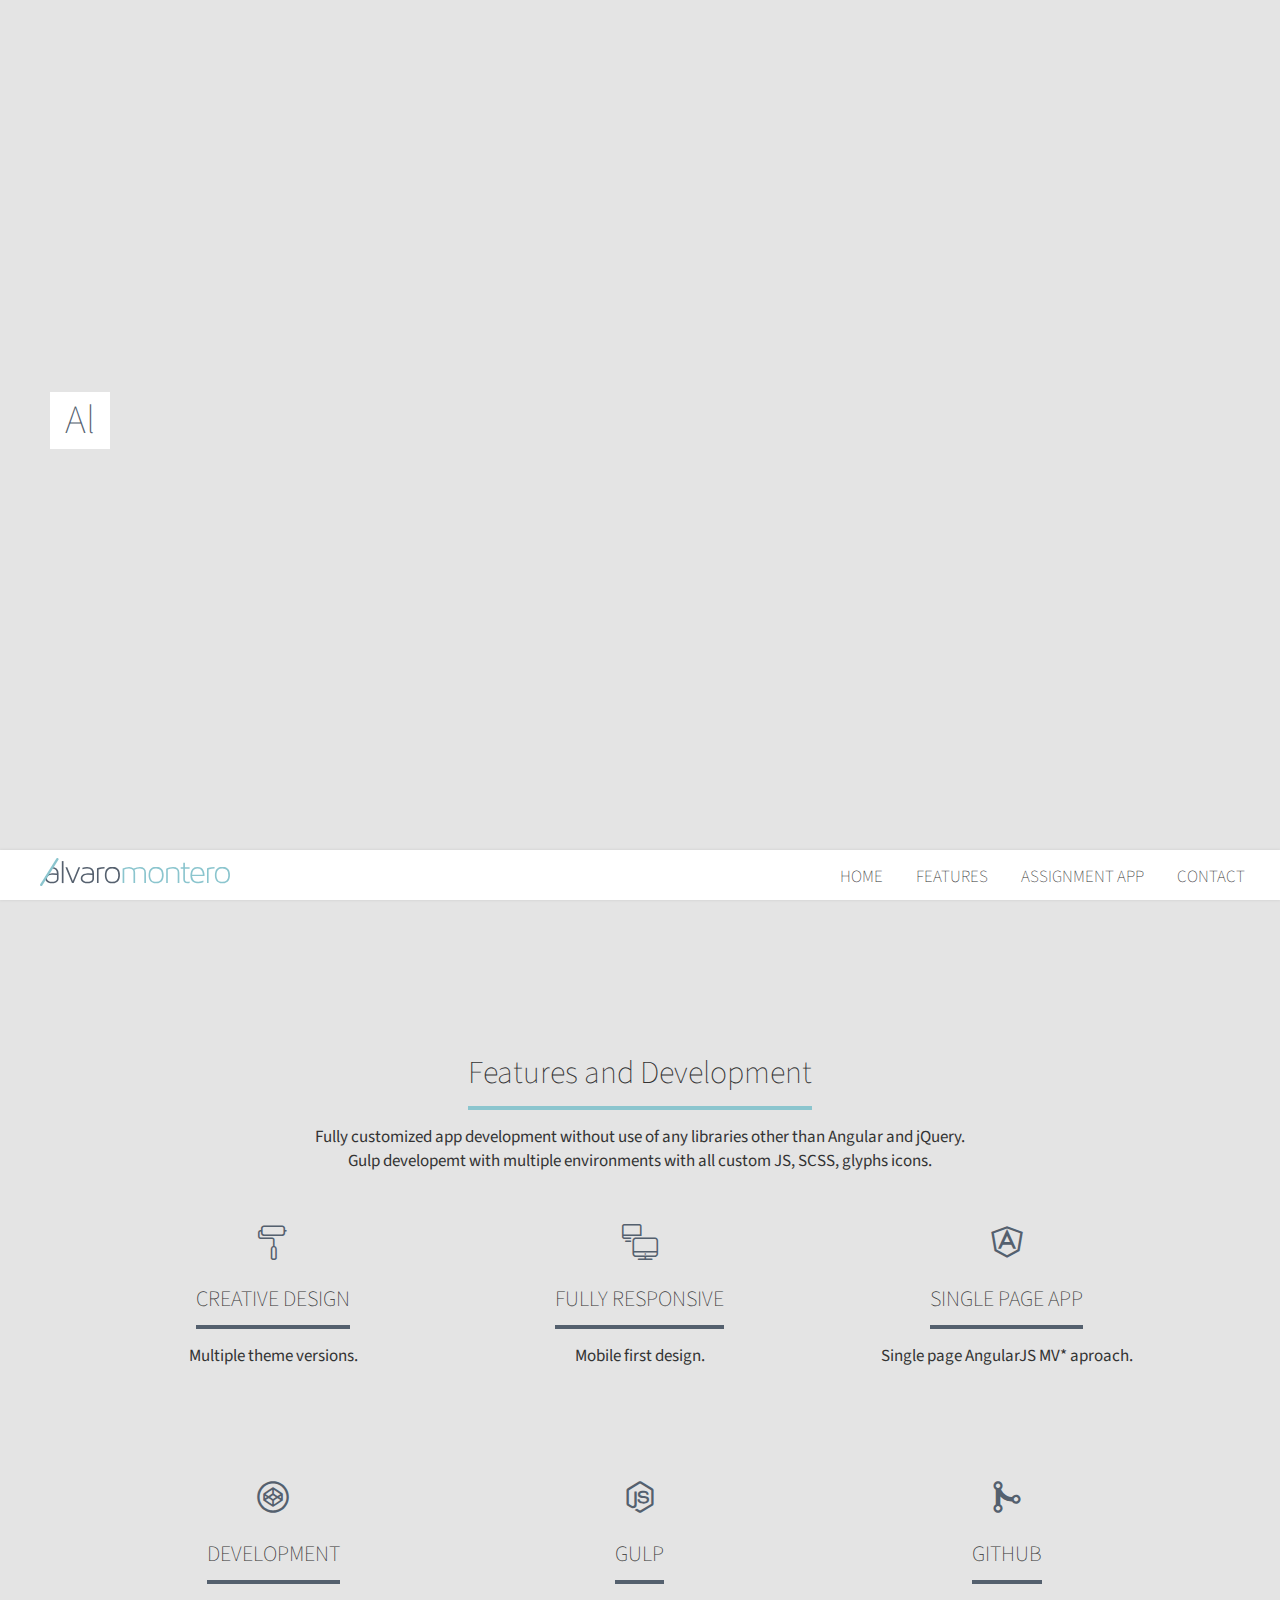
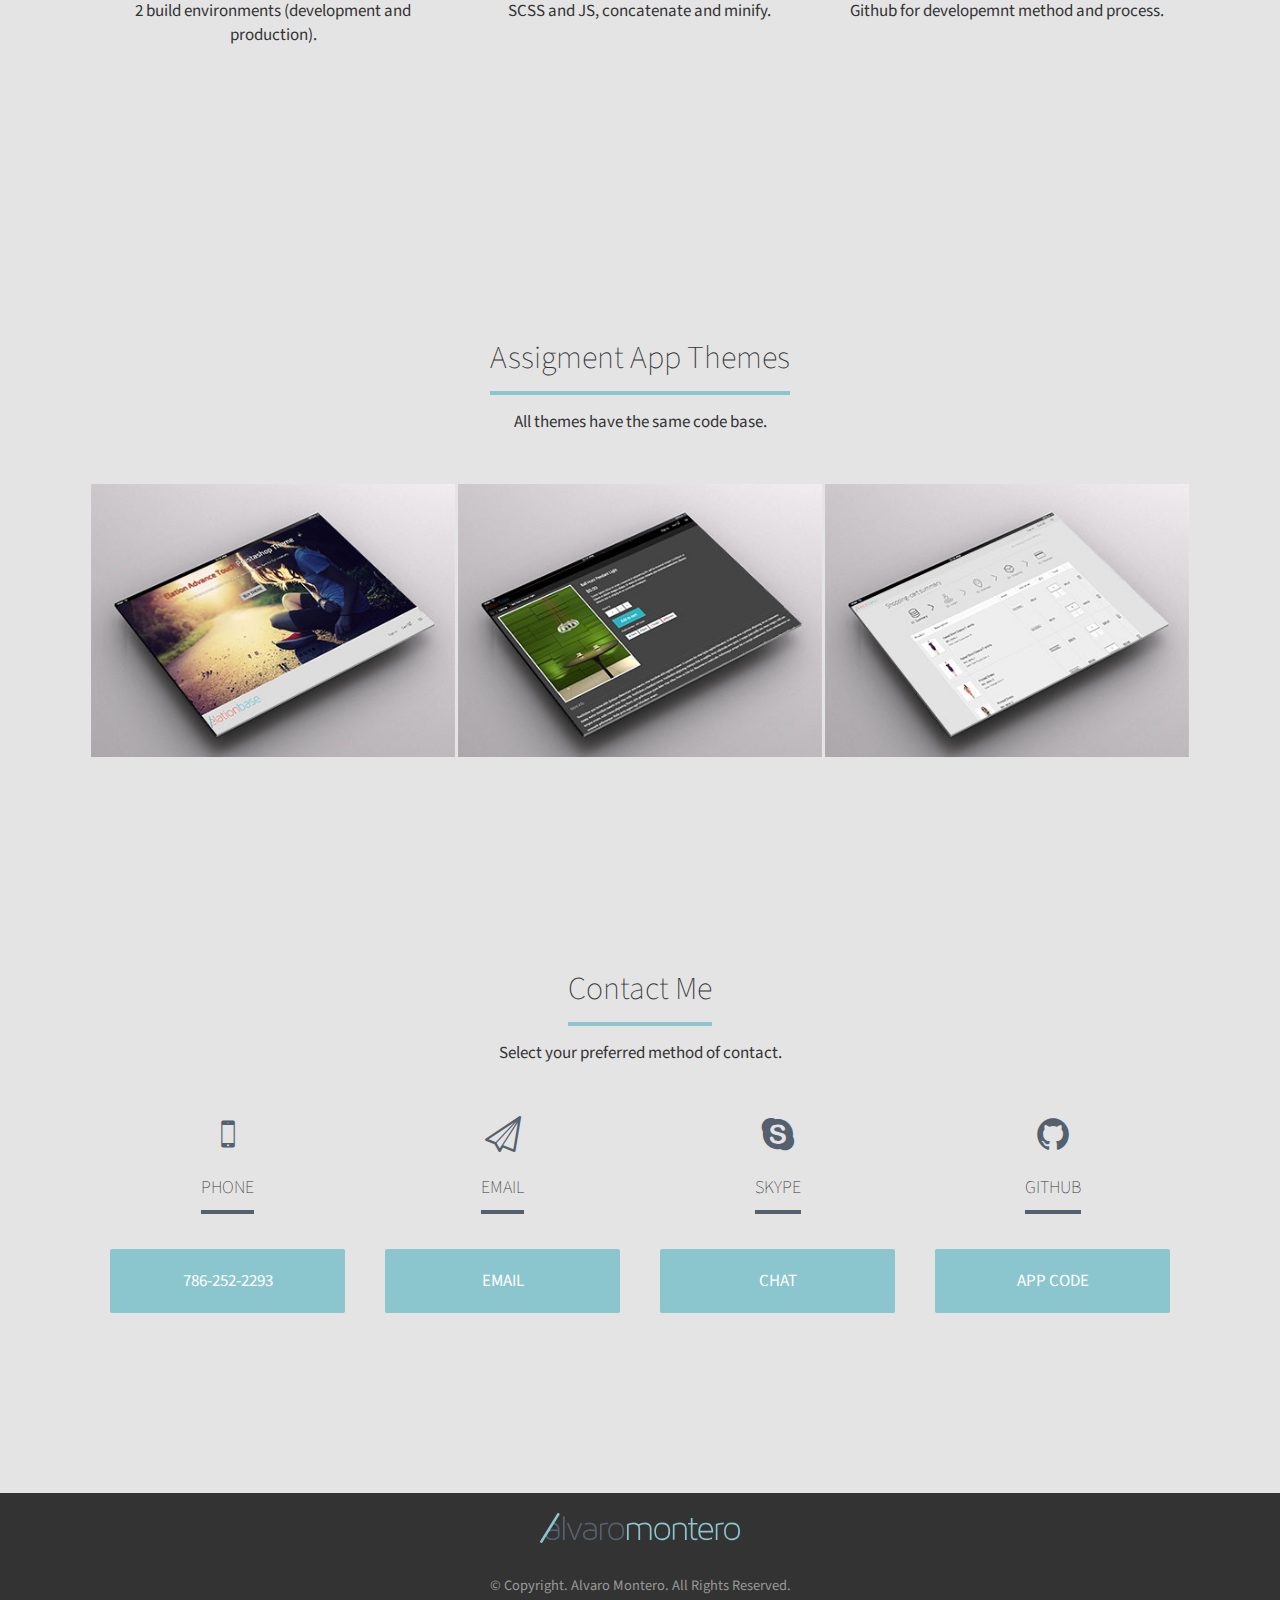
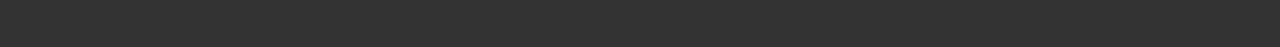
==== ultimate-alvaro/index.html @ 8648beb1 "load ultimages" ====
<!doctype html>

<html lang="en">
<head>
	<meta charset="utf-8">
	<meta http-equiv="X-UA-Compatible" content="IE=edge,chrome=1">
	<title>Ultimate Software Assigment</title>
	<meta name="author" content="Alvaro ontero">
	<meta name="viewport" content="width=device-width, initial-scale=1.0, maximum-scale=1.0">
    <meta name="apple-mobile-web-app-capable" content="yes" />
    <meta name="apple-mobile-web-app-status-bar-style" content="black" />
	<link rel="shortcut icon" href="assets/img/eb.ico">
	<link rel="apple-touch-icon" href="assets/img/apple-touch-icon.png">
	<link rel="stylesheet" href="assets/css/style.css" />
	<link href='http://fonts.googleapis.com/css?family=Source+Sans+Pro:200,400' rel='stylesheet' type='text/css'>
</head>
<body>
	<header>
		<a href="/" class="logo">
			<hgroup>
				<h1>Alvaro <span>Montero</span></h1>
				<h2>Ultimate Software UX/UI Assigment</h2>
			</hgroup>
		</a>
		<nav class="eb-nav">
			<ul>
				<li><a href="#home">Home</a></li>
				<li><a href="#features">Features</a></li>
				<li><a href="#demos">Assignment App</a></li>
				<li><a href="#contact">Contact</a></li>
			</ul>
		</nav>
	</header>
	<!-- Section - Block -->
	<section id="home" class="block parallax clearfix">
		<div class="home-head">
			<hgroup>
				<h1>Alvaro <span>Montero</span></h1><br>
				<h2>Ultimate Software <span>UX/UI Assigment</span></h2>
			</hgroup>
		</div>
	</section><!-- / Section - Block -->
	
	<!-- Section -->
	<section id="features" class="clearfix">
		<!-- Block -->
		<div id="features2" class="clearfix">
			<div class="wrapper clearfix">
				<div class="block-head">
					<h1>Features and Development</h1>
					<p>Fully customized app development without use of any libraries other than Angular and jQuery.</p>
					<p>Gulp developemt with multiple environments with all custom JS, SCSS, glyphs icons.</p>
				</div>
				<!--feature -->
				<div class="w33">
					<div data-icon="j" class="icon animate"></div>
					<h3 class="animate">Creative Design</h3>
					<p>Multiple theme versions.</p>
				</div><!--/ feature -->
				<!--feature -->
				<div class="w33">
					<div data-icon="g" class="icon animate"></div>
					<h3 class="animate">Fully Responsive</h3>
					<p>Mobile first design.</p>
				</div><!--/ feature -->
				<!--feature -->
				<div class="w33">
					<div data-icon="u" class="icon animate"></div>
					<h3 class="animate">Single Page App</h3>
					<p>Single page AngularJS MV* aproach.</p>
				</div><!--/ feature -->
				<!--feature -->
				<div class="w33">
					<div data-icon="t" class="icon animate"></div>
					<h3 class="animate">Development</h3>
					<p>2 build environments (development and production).</p>
				</div><!--/ feature -->
				<!--feature -->
				<div class="w33">
					<div data-icon="r" class="icon animate"></div>
					<h3 class="animate">Gulp</h3>
					<p>SCSS and JS, concatenate and minify.</p>
				</div><!--/ feature -->
				<!--feature -->
				<div class="w33">
					<div data-icon="v" class="icon animate"></div>
					<h3 class="animate">Github</h3>
					<p>Github for developemnt method and process.</p>
				</div><!--/ feature -->
			</div>
		</div><!-- / Block -->
	</section><!-- Section -->
	
	<!-- Section - Block -->
	<section id="demos" class="clearfix">
		<div class="wrapper clearfix">
			<div class="block-head">
				<h1>Assigment App Themes</h1>
				<p>All themes have the same code base.</p>
			</div>
			<!-- demo -->
			<div class="w33">
				<div class="demo-img">
					<img src="assets/img/demo-1.jpg" alt="" class="img animate-slow"/>
				</div>
				<div class="demo-data animate">
					<h3 class="animate">Light version</h3>
					<a href="app/light/" target="_blank">View Now</a>
				</div>
			</div><!--/ demo -->
			<!-- demo -->
			<div class="w33">
				<div class="demo-img">
					<img src="assets/img/demo-2.jpg" alt="" class="img animate-slow"/>
				</div>
				<div class="demo-data animate">
					<h3 class="animate">Dark Version</h3>
					<a href="app/dark/" target="_blank">View Now</a>
				</div>
			</div><!--/ demo -->
			<!-- demo -->
			<div class="w33">
				<div class="demo-img">
					<img src="assets/img/demo-3.jpg" alt="" class="img animate-slow"/>
				</div>
				<div class="demo-data animate">
					<h3 class="animate">Ultimate Version</h3>
					<a href="app/ultimate/" target="_blank">View Now</a>
				</div>
			</div><!--/ demo -->
		</div>
	</section><!-- / Section - Block -->
	
	<!-- Section - Block -->
	<section id="contact" class="clearfix">
		<div class="wrapper">
			<div class="block-head">
				<h1>Contact Me</h1>
				<p>Select your preferred method of contact.</p>
			</div>
			<div class="w25">
				<div data-icon="x" class="icon animate"></div>
				<h3>Phone</h3>
				<a href="tel:7862522293" id="">786-252-2293</a>
			</div>
			<div class="w25">
				<div data-icon="o" class="icon animate"></div>
				<h3>Email</h3>
				<a href="mailto:elationbase@gmail.com">Email</a>
			</div>
			<div class="w25">
				<div data-icon="m" class="icon animate"></div>
				<h3>Skype</h3>
				<a href="#" id="skype">Chat</a>
			</div>
			<div class="w25">
				<div data-icon="s" class="icon animate"></div>
				<h3>Github</h3>
				<a href="https://github.com/elationbase/ultimages" target="_blank">App Code</a>
			</div>
		</div>
	</section><!-- / Section - Block -->
	
	<footer>
		<p><small>&copy; Copyright. Alvaro Montero. All Rights Reserved.</small></p>
	</footer>
	
<!-- Grab Google CDN's jQuery. fall back to local if necessary -->
<script src="https://ajax.googleapis.com/ajax/libs/jquery/1.11.0/jquery.min.js"></script>
<script>window.jQuery || document.write("<script src='assets/js/libs/jquery-1.11.0.min.js'>\x3C/script>")</script>
<script src="assets/js/functions.js"></script>
</body>
</html>
---- ultimate-alvaro/assets/css/style.css ----
html, body, body div, span, object, iframe, h1, h2, h3, h4, h5, h6, p, blockquote, pre, abbr, address, cite, code, del, dfn, em, img, ins, kbd, q, samp, small, strong, sub, sup, var, b, i, dl, dt, dd, ol, ul, li, fieldset, form, label, legend, table, caption, tbody, tfoot, thead, tr, th, td, article, aside, figure, footer, header, menu, nav, section, time, mark, audio, video, details, summary {
	margin: 0;
	padding: 0;
	border: 0;
	font-size: 100%;
	font-weight: normal;
	vertical-align: baseline;
	background: transparent;
}

article, aside, figure, footer, header, nav, section, details, summary {display: block;}
*, *:before, *:after {box-sizing: border-box; }
img,
object,
embed {max-width: 100%;}
html {overflow-y: scroll;}
ul {list-style: none;}

blockquote, q {quotes: none;}

blockquote:before, 
blockquote:after, 
q:before, 
q:after {content: ''; content: none;}

a {margin: 0; padding: 0; font-size: 100%; vertical-align: baseline; background: transparent;}

del {text-decoration: line-through;}

abbr[title], dfn[title] {border-bottom: 1px dotted #000; cursor: help;}

table {border-collapse: collapse; border-spacing: 0;}
th {font-weight: bold; vertical-align: bottom;}
td {font-weight: normal; vertical-align: top;}

hr {display: block; height: 1px; border: 0; border-top: 1px solid #ccc; margin: 1em 0; padding: 0;}

input, select {vertical-align: middle;}

pre {
    white-space: pre; /* CSS2 */
    white-space: pre-wrap; /* CSS 2.1 */
    white-space: pre-line; /* CSS 3 (and 2.1 as well, actually) */
    word-wrap: break-word; /* IE */
}

input[type="radio"] {vertical-align: text-bottom;}
input[type="checkbox"] {vertical-align: bottom;}

select, input, textarea {font: 99% sans-serif;}

table {font-size: inherit; font: 100%;}

small {font-size: 85%;}

strong {font-weight: bold;}

td, td img {vertical-align: top;} 

sub, sup {font-size: 75%; line-height: 0; position: relative;}
sup {top: -0.5em;}
sub {bottom: -0.25em;}

pre, code, kbd, samp {font-family: monospace, sans-serif;}

.clickable,
label, 
input[type=button], 
input[type=submit], 
input[type=file], 
button {cursor: pointer;}

button, input, select, textarea {margin: 0;}

button,
input[type=button] {width: auto; overflow: visible;}

.clearfix:before, .clearfix:after { content: "\0020"; display: block; height: 0; overflow: hidden; }  
.clearfix:after { clear: both; }  
.clearfix { zoom: 1; }  

@font-face {
  font-family: "eb-mkt";
  src:url("fonts/eb-mkt.eot");
  src:url("fonts/eb-mkt.eot?#iefix") format("embedded-opentype"),
    url("fonts/eb-mkt.woff") format("woff"),
    url("fonts/eb-mkt.ttf") format("truetype"),
    url("fonts/eb-mkt.svg#eb-mkt") format("svg");
  font-weight: normal;
  font-style: normal;

}

[data-icon]:before {
  font-family: "eb-mkt" !important;
  content: attr(data-icon);
  font-style: normal !important;
  font-weight: normal !important;
  font-variant: normal !important;
  text-transform: none !important;
  speak: none;
  line-height: 1;
  -webkit-font-smoothing: antialiased;
  -moz-osx-font-smoothing: grayscale;
}

[class^="icon-"]:before,
[class*=" icon-"]:before {
  font-family: "eb-mkt" !important;
  font-style: normal !important;
  font-weight: normal !important;
  font-variant: normal !important;
  text-transform: none !important;
  speak: none;
  line-height: 1;
  -webkit-font-smoothing: antialiased;
  -moz-osx-font-smoothing: grayscale;
}

.icon-browser-streamline-window:before {
  content: "\61";
}
.icon-map-streamline-user:before {
  content: "\62";
}
.icon-picture-streamline-1:before {
  content: "\65";
}
.icon-settings-streamline:before {
  content: "\66";
}
.icon-computer-network-streamline:before {
  content: "\67";
}
.icon-bubble-love-streamline-talk:before {
  content: "\68";
}
.icon-agent:before {
  content: "\63";
}
.icon-search:before {
  content: "\64";
}
.icon-crop-streamline:before {
  content: "\69";
}
.icon-painting-roll-streamline:before {
  content: "\6a";
}
.icon-google:before {
  content: "\6b";
}
.icon-paypal:before {
  content: "\6c";
}
.icon-skype:before {
  content: "\6d";
}
.icon-youtube:before {
  content: "\6e";
}
.icon-paperplane:before {
  content: "\6f";
}
.icon-arrow-up:before {
  content: "\70";
}
.icon-delete:before {
  content: "\71";
}
.icon-social-nodejs:before {
  content: "\72";
}
.icon-social-github:before {
  content: "\73";
}
.icon-social-codepen-outline:before {
  content: "\74";
}
.icon-social-angular-outline:before {
  content: "\75";
}
.icon-merge:before {
  content: "\76";
}
.icon-ipad:before {
  content: "\77";
}
.icon-iphone:before {
  content: "\78";
}


/* A Linux- and Windows-friendly sans-serif font stack: http://prospects.mhurrell.co.uk/post/updating-the-helvetica-font-stack */
body {font: 17px 'Source Sans Pro', sans-serif; font-weight: 300;}

/* Using local fonts? Check out Font Squirrel's webfont generator: http://www.fontsquirrel.com/tools/webfont-generator */

/* We like off-black for text. */
body, select, input, textarea {color: #333;}

a {color: #333; text-decoration: none;}
a:hover {color: #666;}

/* Custom text-selection colors (remove any text shadows: http://twitter.com/miketaylr/status/12228805301) */
::-moz-selection{background: #b33d30; color: #fff; text-shadow: none;}
::selection {background: #b33d30; color: #fff; text-shadow: none;} 

/*	j.mp/webkit-tap-highlight-color */
a:link {-webkit-tap-highlight-color: #fcd700;} 

ins {background-color: #fcd700; color: #000; text-decoration: none;}
mark {background-color: #fcd700; color: #000; font-style: italic; font-weight: bold;}

/* Mozilla dosen't style place holders by default */
input:-moz-placeholder { color:#a9a9a9; }
textarea:-moz-placeholder { color:#a9a9a9; }

/* color Orange { #54606e; } */
/* color Dark Orange { #b33d30; } */
/* color Blue { #8bc5ce; } */

a, .animate, .send { -webkit-transition: all 0.4s ease-in-out;
-moz-transition: all 0.4s ease-in-out;
-ms-transition: all 0.4s ease-in-out;
-o-transition: all 0.4s ease-in-out;
transition: all 0.4s ease-in-out;
}
.animate-slow { -webkit-transition: all 1s ease-in-out;
-moz-transition: all 1s ease-in-out;
-ms-transition: all 1s ease-in-out;
-o-transition: all 1s ease-in-out;
transition: all 1s ease-in-out;
}
body { background-color: #e4e4e4; font-weight: 200; }
h1, h2, h3, h4, h5 { font-weight: 200; }
header { position: absolute; bottom: 0; z-index: 3; right: 0; left: 0; height: 50px; padding: 0 20px; overflow: hidden; background-color: #fff; -webkit-box-shadow: 0 0 3px #ccc; -moz-box-shadow: 0 0 3px #ccc; box-shadow: 0 0 3px #ccc; }
header .logo { background:url(../img/logo.svg) left center/190px no-repeat; max-width: 360px; width: 100%; height: 45px; display: block; float: left; text-indent: -9999px; margin-left: 20px; text-transform: uppercase; 
 -webkit-transition: all 0s ease-in-out;
-moz-transition: all 0s ease-in-out;
-ms-transition: all 0s ease-in-out;
-o-transition: all 0s ease-in-out;
transition: all 0s ease-in-out;
}
header .logo hgroup { margin: 9px 0 0 60px; }
header .logo h1 { color: #54606e; text-transform: uppercase; line-height: 1; }
header .logo h1 span { color: #8bc5ce; font-weight: 200; }
header .logo h2 { font-size: 12px; text-transform: uppercase; }
header.sticky { position: fixed; bottom: auto; top: 0; padding: 0 30px; }
header.sticky .logo { background-image:url(../img/am.svg); background-size: 50px; text-indent:0; margin-left: 0;  }
header.sticky .logo h2 { font-weight: 400;  }
.eb-nav { float: right; margin-top: 15px; }
.eb-nav li { display: inline-block; margin: 0 15px; border-bottom: 0px solid #8bc5ce; }
.eb-nav li a { display: block; font-size:17px; text-transform: uppercase; font-weight: 200; }

.wrapper { max-width:1200px; width: 100%; padding: 50px; margin: 0 auto; }
.w25 { width: 25%; float: left; position: relative; } 
.w33 { width: 33.333%; float: left; position: relative; } 
.w50 { width: 50%; float: left; position: relative; } 
.block { padding-top:50px; position: relative; z-index: 1; }
.block-head { text-align: center; padding-bottom: 50px; } 
.block-head h1 { font-size: 32px; border-bottom: 4px solid #8bc5ce; display: inline-block; margin-bottom: 15px; padding-bottom: 10px; }
#home { padding: 0 0 50px 0; }
.home-head { position: absolute; z-index: 3; top: 30%; left: 50px;  opacity: 1; }
.home-head hgroup { display: none; }
.home-head  h1, .home-head  h2 { background: #fff; float: left; margin: 2px 0; padding: 0 15px; color: #54606e; }
.home-head  h1 { font-size: 40px; }
.home-head  h2 { font-size: 26px; }
.home-head  hgroup span { color: #8bc5ce; font-weight: 200; }
.home-head.off { opacity: 0; }

#features { padding-top: 100px; }
#features2 .w33 { text-align: center; padding: 60px 20px 80px 20px; position: relative; height: 255px; }
#features2 .icon { font-size: 36px; color: #54606e; position: absolute; top: 0; right: 0; left: 0; }
#features2 .w33:hover .icon { color: #8bc5ce; font-size:46px; }
#features2 h3 { font-size: 22px; text-transform: uppercase; border-bottom: 4px solid #54606e; display: inline-block; margin-bottom: 15px; padding-bottom: 10px; }
#features2 .w33:hover h3 { border-bottom-color: #8bc5ce; }


#demos { padding: 100px 0 0 0; text-align: center; }
#demos-page #demos { background: #333; color:#eee; }
#demos-page #demos .block-head .icon { font-size: 50px; color: #54606e; }
.demo-data { position: absolute; top: 100%; right: 0; bottom: -100%; left: 0; background: #54606e; background: rgba(84,96,110,0.8); padding: 80px 50px 20px 50px; color: #fff; opacity: 0; }
#demos .w33 { max-width: 364px; width: 100%; height: 275px; text-align: center; overflow: hidden; display: inline-block; float: none; }
#demos .w33:hover .demo-data { opacity:1; display: block; top: 0; right: 0; bottom: 0; left: 0; }
.demo-data .icon { font-size: 36px; }
.demo-data h3 { font-size: 22px; text-transform: uppercase; }
.demo-data a { display: block; background: #8bc5ce; padding: 20px; margin-top: 20px; border-radius: 2px; }
.demo-data a:hover { background: #333; color: #8bc5ce; }


#contact { text-align: center; padding: 100px 0; }
#contact .w25 { text-align: center; padding: 60px 20px 80px 20px; position: relative; }
#contact .icon { font-size: 36px; color: #54606e; position: absolute; top: 0; right: 0; left: 0; }
#contact .icon.form { position: static; }
#contact .w25:hover .icon { color: #8bc5ce; font-size:46px; }
#contact h3 { font-size: 18px; text-transform: uppercase; border-bottom: 4px solid #54606e; display: inline-block; margin-bottom: 15px; padding-bottom: 10px; }
#contact a { display: block; background: #8bc5ce; padding: 20px; margin-top: 20px; border-radius: 2px; color: #fff; text-transform: uppercase; }
#contact a:hover { background: #333; color: #54606e; }
#contact a.clicked { background: #333; color: #fff; }
#result .success, #result .error { background: #54606e; padding: 10px; border-radius: 3px; color: #fff; }

input, textarea { width: 100%; background-color: #d9d9d9; border: 1px solid #ccc; border-radius: 2px; color: #666; padding: 20px; line-height: 18px; outline: none; margin: 3px 0; }
textarea { height: 130px; resize: none; }
input:hover, textarea:hover, input:focus, textarea:focus { background-color: #fff; color: #000; }
input:focus, textarea:focus { border: 1px solid #999; }
.send { display: block; background: #8bc5ce; text-transform: uppercase; color: #fff; padding: 20px; margin-top: -3px; border-radius: 2px; }
.send:hover, .send:focus { background: #333; color: #54606e; }

footer { padding: 80px 0 50px 0; text-align: center; background: url(../img/logo.svg) center 20px no-repeat #333; background-size: 200px; color: #999; }

.top { width: 50px; height: 50px; display: none; position: fixed; z-index: 3; bottom: 0; right: 0; background: #000; background: rgba(0,0,0,0.5); text-align: center; font-size: 24px; padding-top: 10px; color: #fff; }
.top:hover { color: #000; }

.officon { font-size: 0 !important; }
.img { opacity: 1; }
.offimg { opacity: 0 !important; }

.eb-modal-fade { display: none; position: fixed; top: 0; right: 0; bottom: 0; left: 0; z-index:1000; background: #fff; background: rgba(255,255,255,0.5);  cursor: pointer; }
.eb-modal-fade:hover { background: rgba(255,255,255,0.2); }
.eb-modal-box { display: none; position: fixed; top: -100%; left: 0; width: 70%; height: 70%; margin-top: 7%; margin-left: 15%; z-index:1001; background: #fff; -webkit-border-radius: 5px;
-moz-border-radius: 5px; border-radius: 5px; box-shadow: 0 0 20px #999; overflow: hidden; }
.ebmodal-on .eb-modal-box { top: 0; }
.ebmodal-on header, .ebmodal-on section, .ebmodal-on footer {
	-moz-transition: all 1s ease-in-out;
	-ms-transition: all 1s ease-in-out;
	-o-transition: all 1s ease-in-out;
	transition: all 1s ease-in-out;
	-webkit-filter: blur(5px);
	-moz-filter: blur(5px);
	-o-filter: blur(5px);
	-ms-filter: blur(5px);
	filter: blur(5px);
}
.eb-modal-title { background: #8bc5ce; color: #fff; padding: 10px 20px; font-size: 24px; padding-right: 50px; position: relative; }
.eb-modal-title .icon { font-size: 30px; position: absolute; top: 10px; right: 20px; color: #000; cursor: pointer; }
.eb-modal-title .icon:hover { color: #fff; }
.eb-modal-data { padding: 20px; overflow: auto; height: 100%; }
.eb-modal-data-wrapper { overflow: hidden; height: 100%; }

.changelog { display: block; padding: 10px; background-color: #8bc5ce; color: #fff; text-align: center; text-transform: uppercase; }
.changelog:hover { background-color: #54606e; color: #000; }

/* Media queries
-------------------------------------------------------------------------------*/

@media screen and (max-width: 800px) {
	.w33, .w50, .w25 { width:100%; float: none; display: inline-block; }
	.wrapper { padding: 50px 10px; }
	.eb-nav li { margin: 0 5px; }	
	.home-head  h1 { font-size: 35px; }
	.home-head  h2 { font-size: 20px; }

}
@media screen and (max-width: 700px) {
	.w33, .w50, .w25 { width:100%; float: none; display: inline-block; }
	.wrapper { padding: 50px 10px; }
	.eb-nav { display: none; }	
	.home-head  h1 { font-size: 30px; display: block; float: left; }
	.home-head  h2 { font-size: 16px; display: block; float: left; }
	.home-head { left: 0; right: 0; }
	#features2 .w33 { height: 200px; }
	.eb-modal-box { width: 90%; height: 90%; margin-top: 5%; margin-left: 5%;  }
}

@media screen and (max-width: 386px) {
	#demos .w33 { width: 100%; }
	header .logo h2 { font-size: 9.5px; }
}
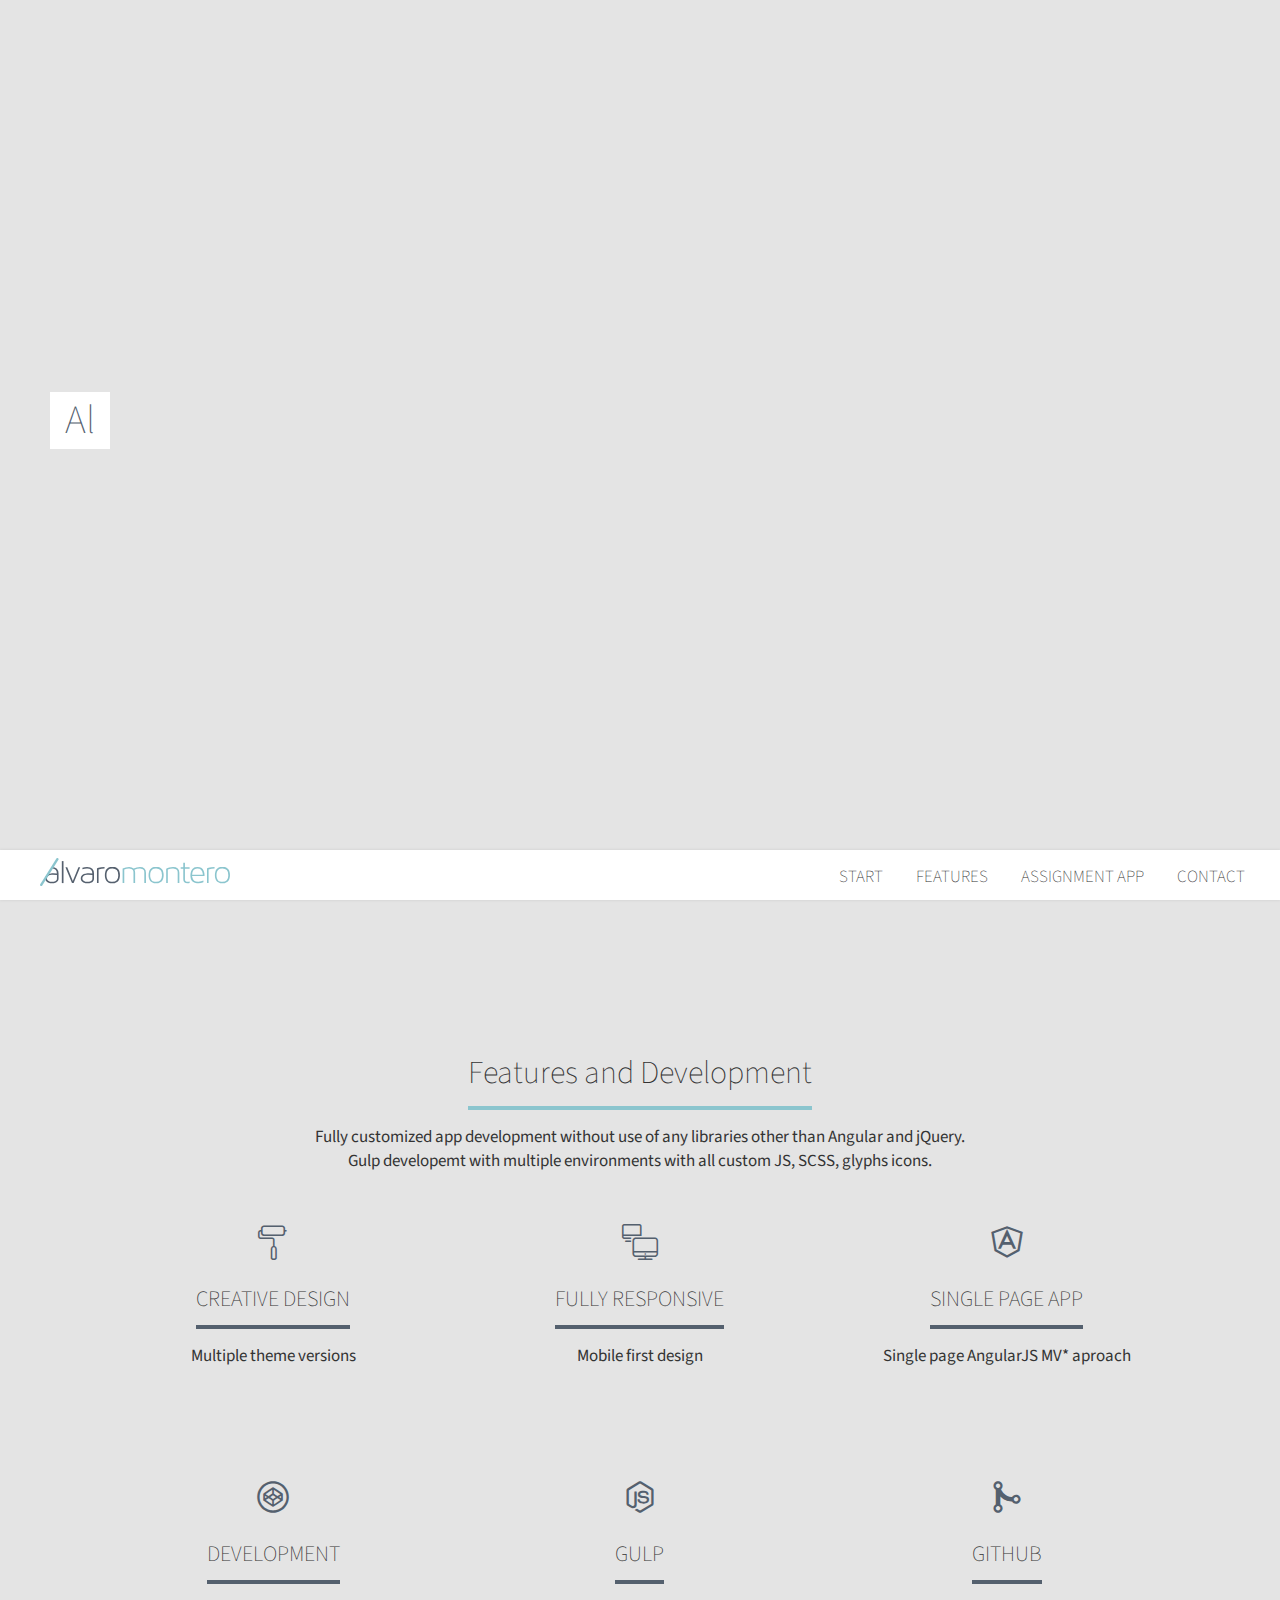
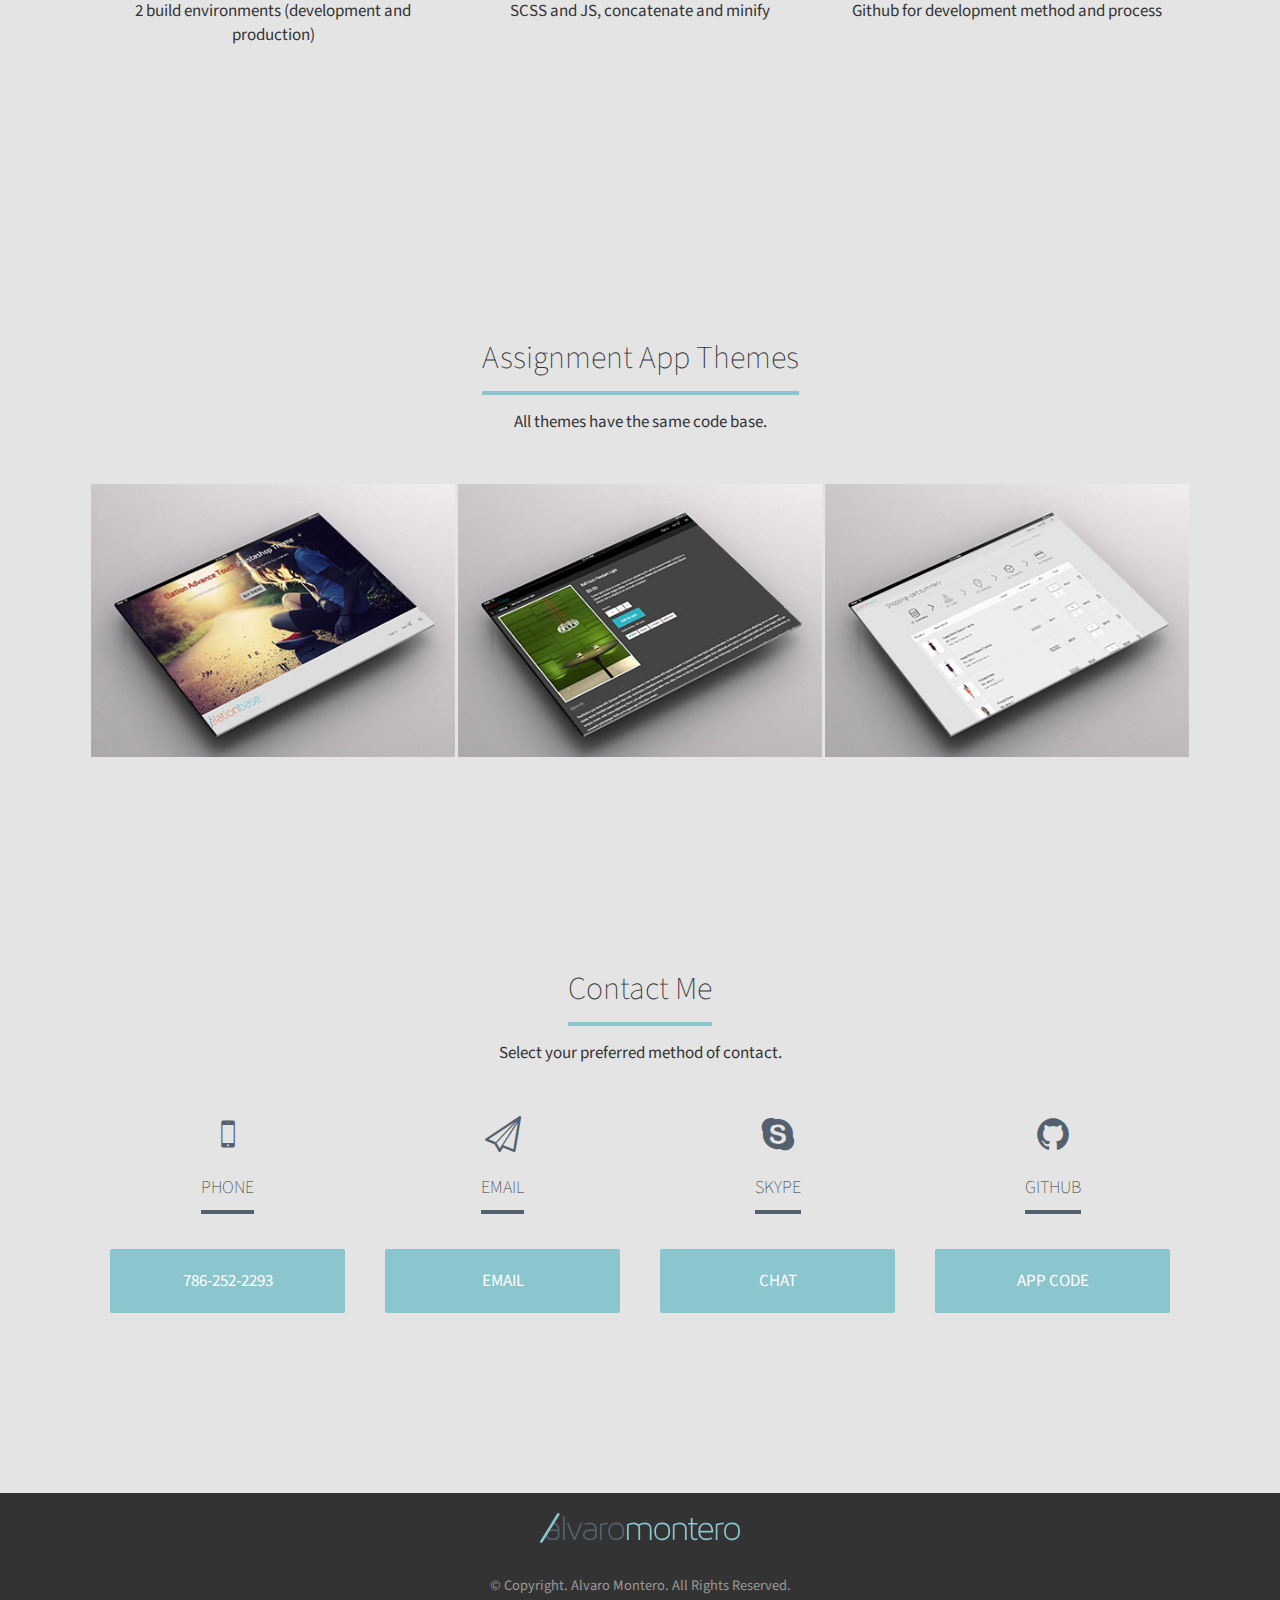
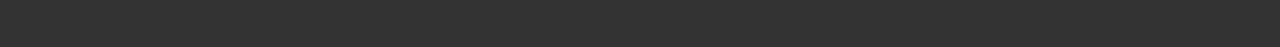
==== commit ca8bdf48: "text" ====
--- a/ultimate-alvaro/index.html
+++ b/ultimate-alvaro/index.html
@@ -4,7 +4,7 @@
 <head>
 	<meta charset="utf-8">
 	<meta http-equiv="X-UA-Compatible" content="IE=edge,chrome=1">
-	<title>Ultimate Software Assigment</title>
+	<title>Ultimate Software Assignment</title>
 	<meta name="author" content="Alvaro ontero">
 	<meta name="viewport" content="width=device-width, initial-scale=1.0, maximum-scale=1.0">
     <meta name="apple-mobile-web-app-capable" content="yes" />
@@ -24,7 +24,7 @@
 		</a>
 		<nav class="eb-nav">
 			<ul>
-				<li><a href="#home">Home</a></li>
+				<li><a href="#home">Start</a></li>
 				<li><a href="#features">Features</a></li>
 				<li><a href="#demos">Assignment App</a></li>
 				<li><a href="#contact">Contact</a></li>
@@ -36,7 +36,7 @@
 		<div class="home-head">
 			<hgroup>
 				<h1>Alvaro <span>Montero</span></h1><br>
-				<h2>Ultimate Software <span>UX/UI Assigment</span></h2>
+				<h2>Ultimate Software <span>UX/UI Assignment</span></h2>
 			</hgroup>
 		</div>
 	</section><!-- / Section - Block -->
@@ -55,37 +55,37 @@
 				<div class="w33">
 					<div data-icon="j" class="icon animate"></div>
 					<h3 class="animate">Creative Design</h3>
-					<p>Multiple theme versions.</p>
+					<p>Multiple theme versions</p>
 				</div><!--/ feature -->
 				<!--feature -->
 				<div class="w33">
 					<div data-icon="g" class="icon animate"></div>
 					<h3 class="animate">Fully Responsive</h3>
-					<p>Mobile first design.</p>
+					<p>Mobile first design</p>
 				</div><!--/ feature -->
 				<!--feature -->
 				<div class="w33">
 					<div data-icon="u" class="icon animate"></div>
 					<h3 class="animate">Single Page App</h3>
-					<p>Single page AngularJS MV* aproach.</p>
+					<p>Single page AngularJS MV* aproach</p>
 				</div><!--/ feature -->
 				<!--feature -->
 				<div class="w33">
 					<div data-icon="t" class="icon animate"></div>
 					<h3 class="animate">Development</h3>
-					<p>2 build environments (development and production).</p>
+					<p>2 build environments (development and production)</p>
 				</div><!--/ feature -->
 				<!--feature -->
 				<div class="w33">
 					<div data-icon="r" class="icon animate"></div>
 					<h3 class="animate">Gulp</h3>
-					<p>SCSS and JS, concatenate and minify.</p>
+					<p>SCSS and JS, concatenate and minify</p>
 				</div><!--/ feature -->
 				<!--feature -->
 				<div class="w33">
 					<div data-icon="v" class="icon animate"></div>
 					<h3 class="animate">Github</h3>
-					<p>Github for developemnt method and process.</p>
+					<p>Github for development method and process</p>
 				</div><!--/ feature -->
 			</div>
 		</div><!-- / Block -->
@@ -95,7 +95,7 @@
 	<section id="demos" class="clearfix">
 		<div class="wrapper clearfix">
 			<div class="block-head">
-				<h1>Assigment App Themes</h1>
+				<h1>Assignment App Themes</h1>
 				<p>All themes have the same code base.</p>
 			</div>
 			<!-- demo -->
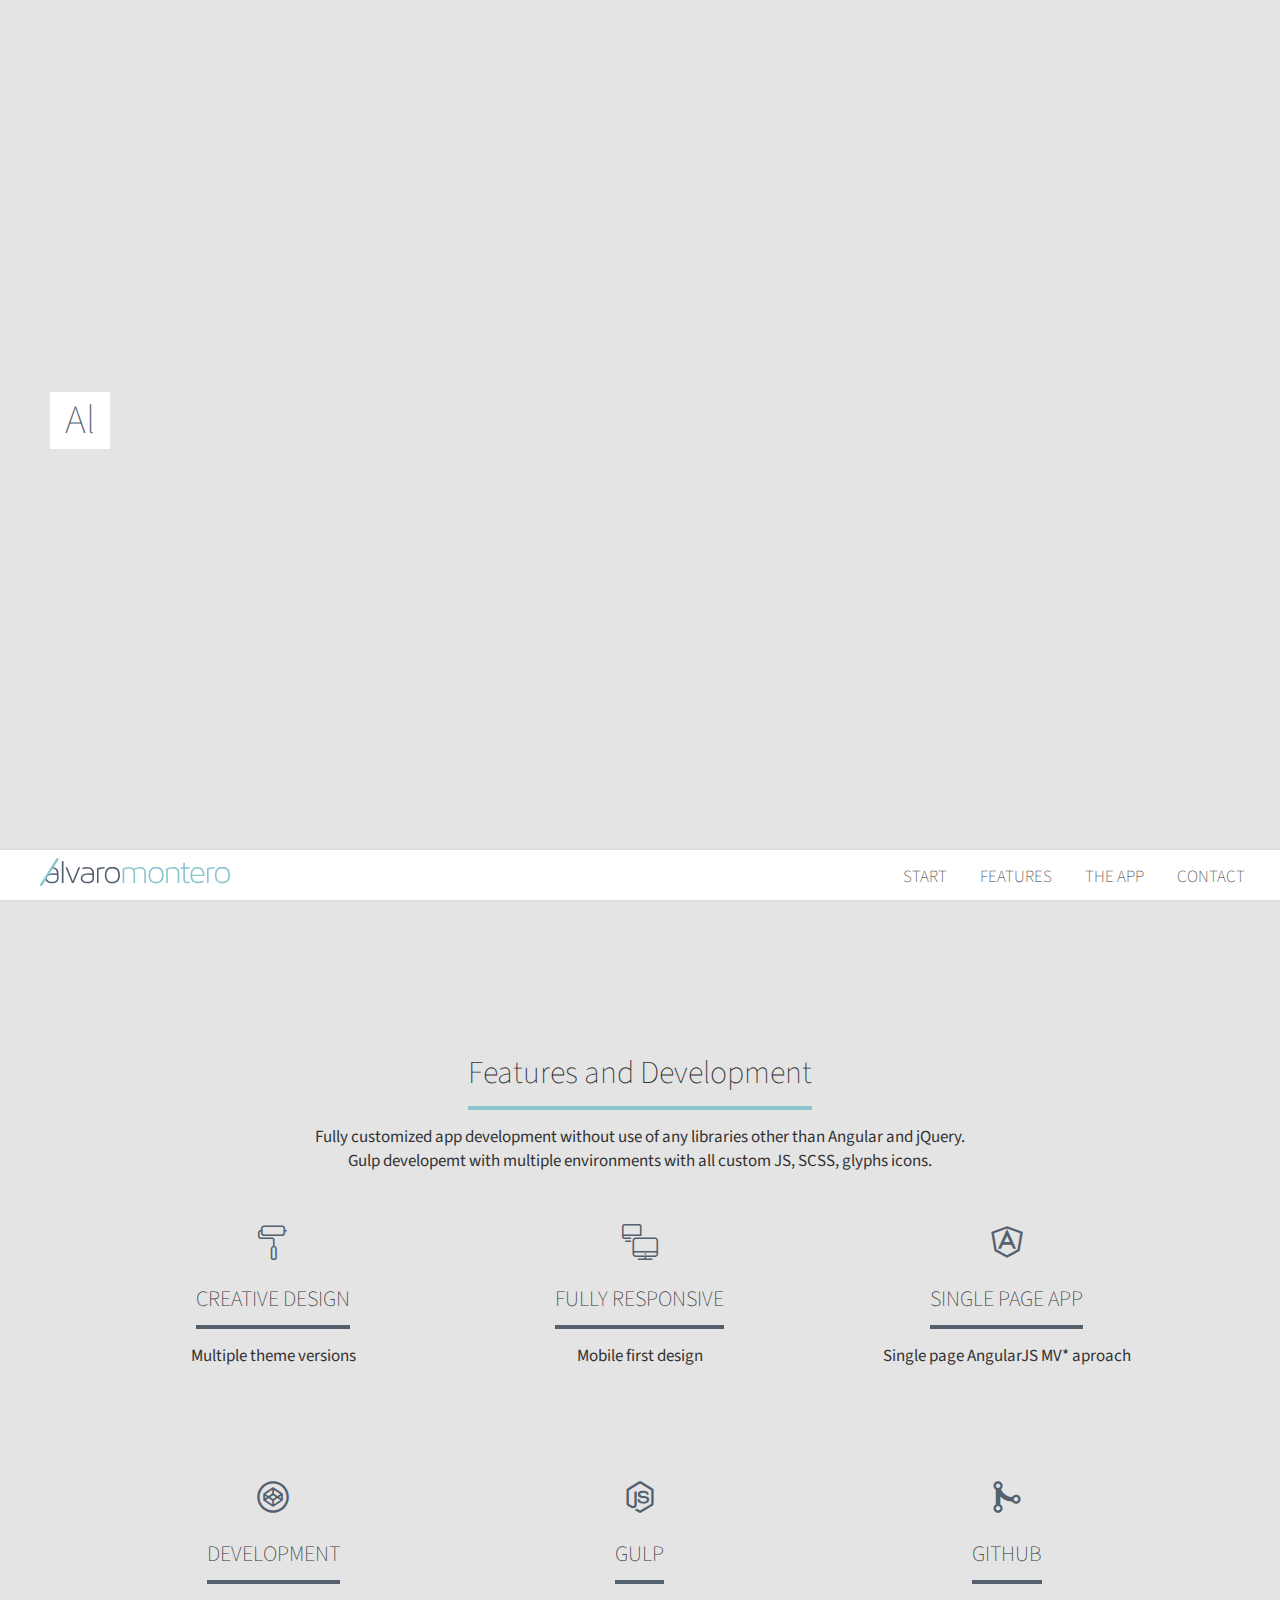
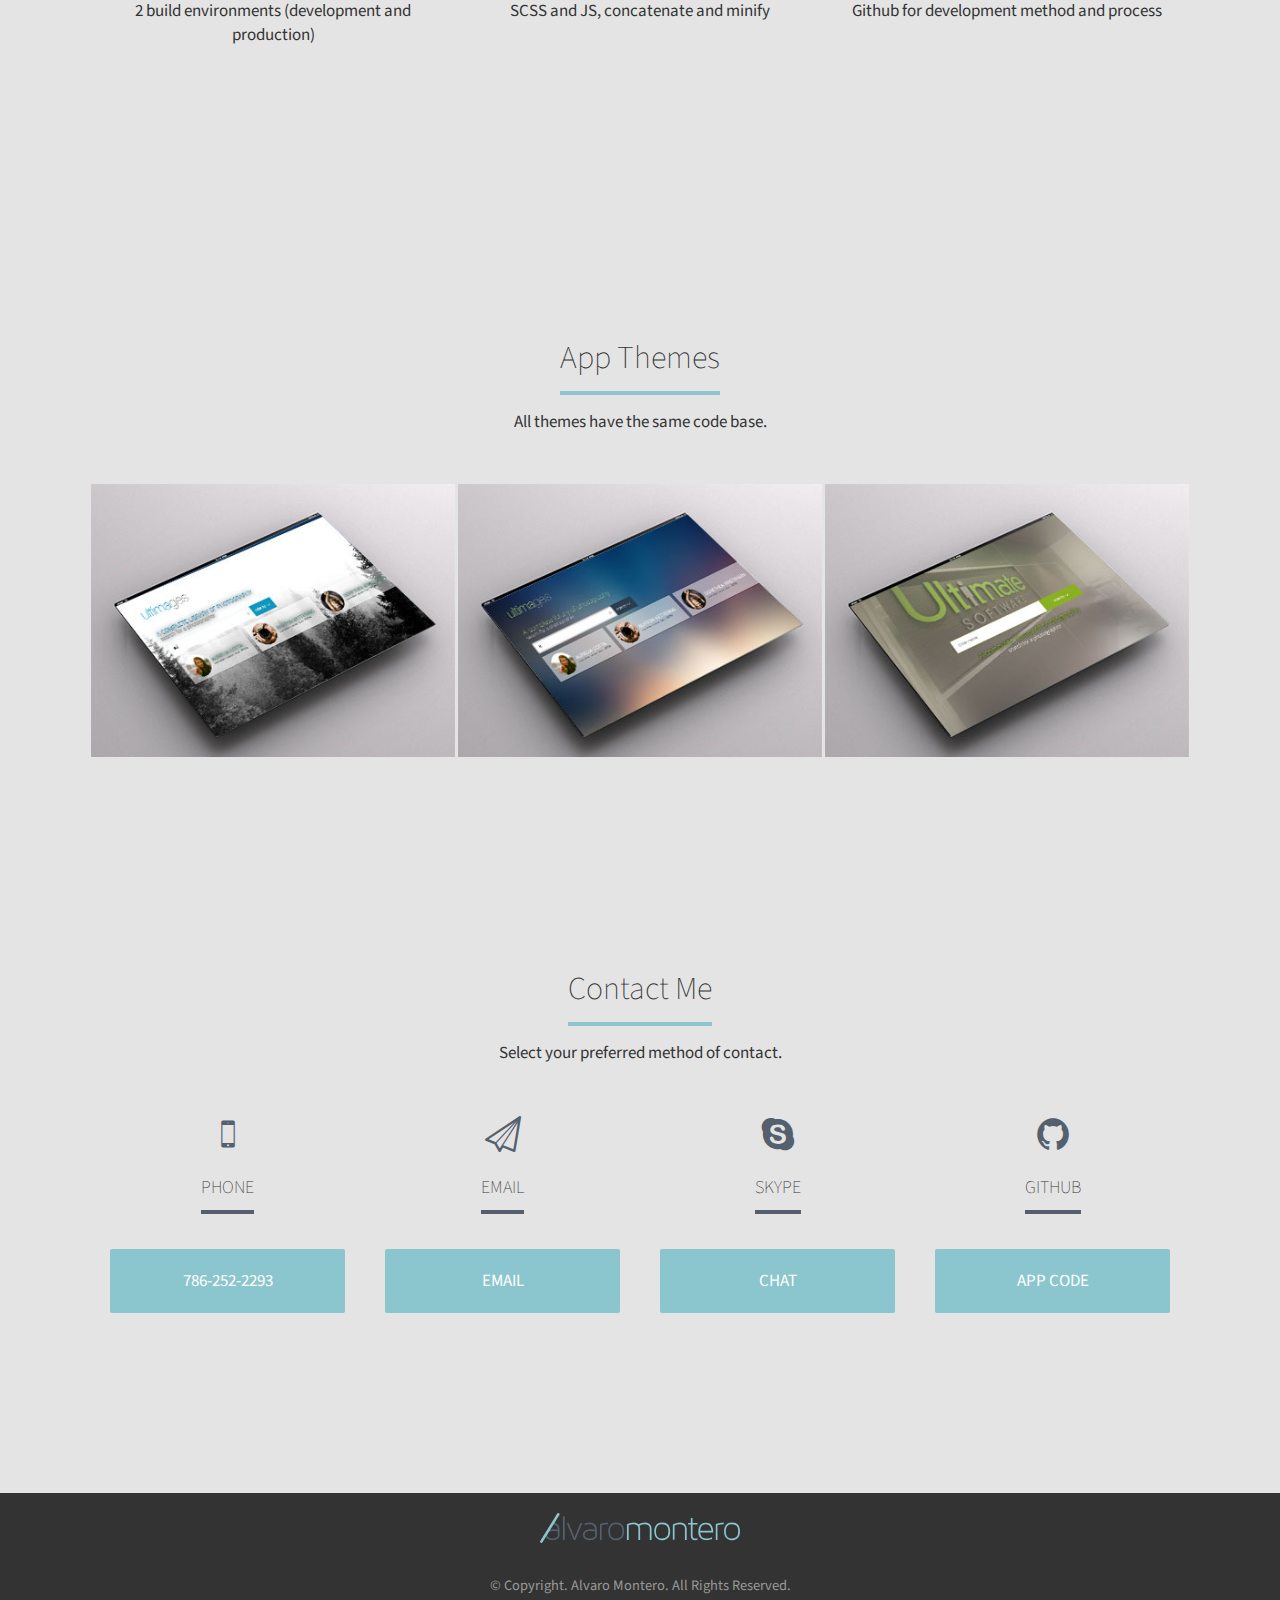
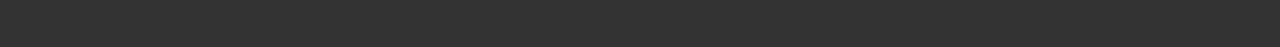
==== commit 8bead047: "images and text" ====
--- a/ultimate-alvaro/index.html
+++ b/ultimate-alvaro/index.html
@@ -26,7 +26,7 @@
 			<ul>
 				<li><a href="#home">Start</a></li>
 				<li><a href="#features">Features</a></li>
-				<li><a href="#demos">Assignment App</a></li>
+				<li><a href="#demos">The App</a></li>
 				<li><a href="#contact">Contact</a></li>
 			</ul>
 		</nav>
@@ -95,7 +95,7 @@
 	<section id="demos" class="clearfix">
 		<div class="wrapper clearfix">
 			<div class="block-head">
-				<h1>Assignment App Themes</h1>
+				<h1>App Themes</h1>
 				<p>All themes have the same code base.</p>
 			</div>
 			<!-- demo -->
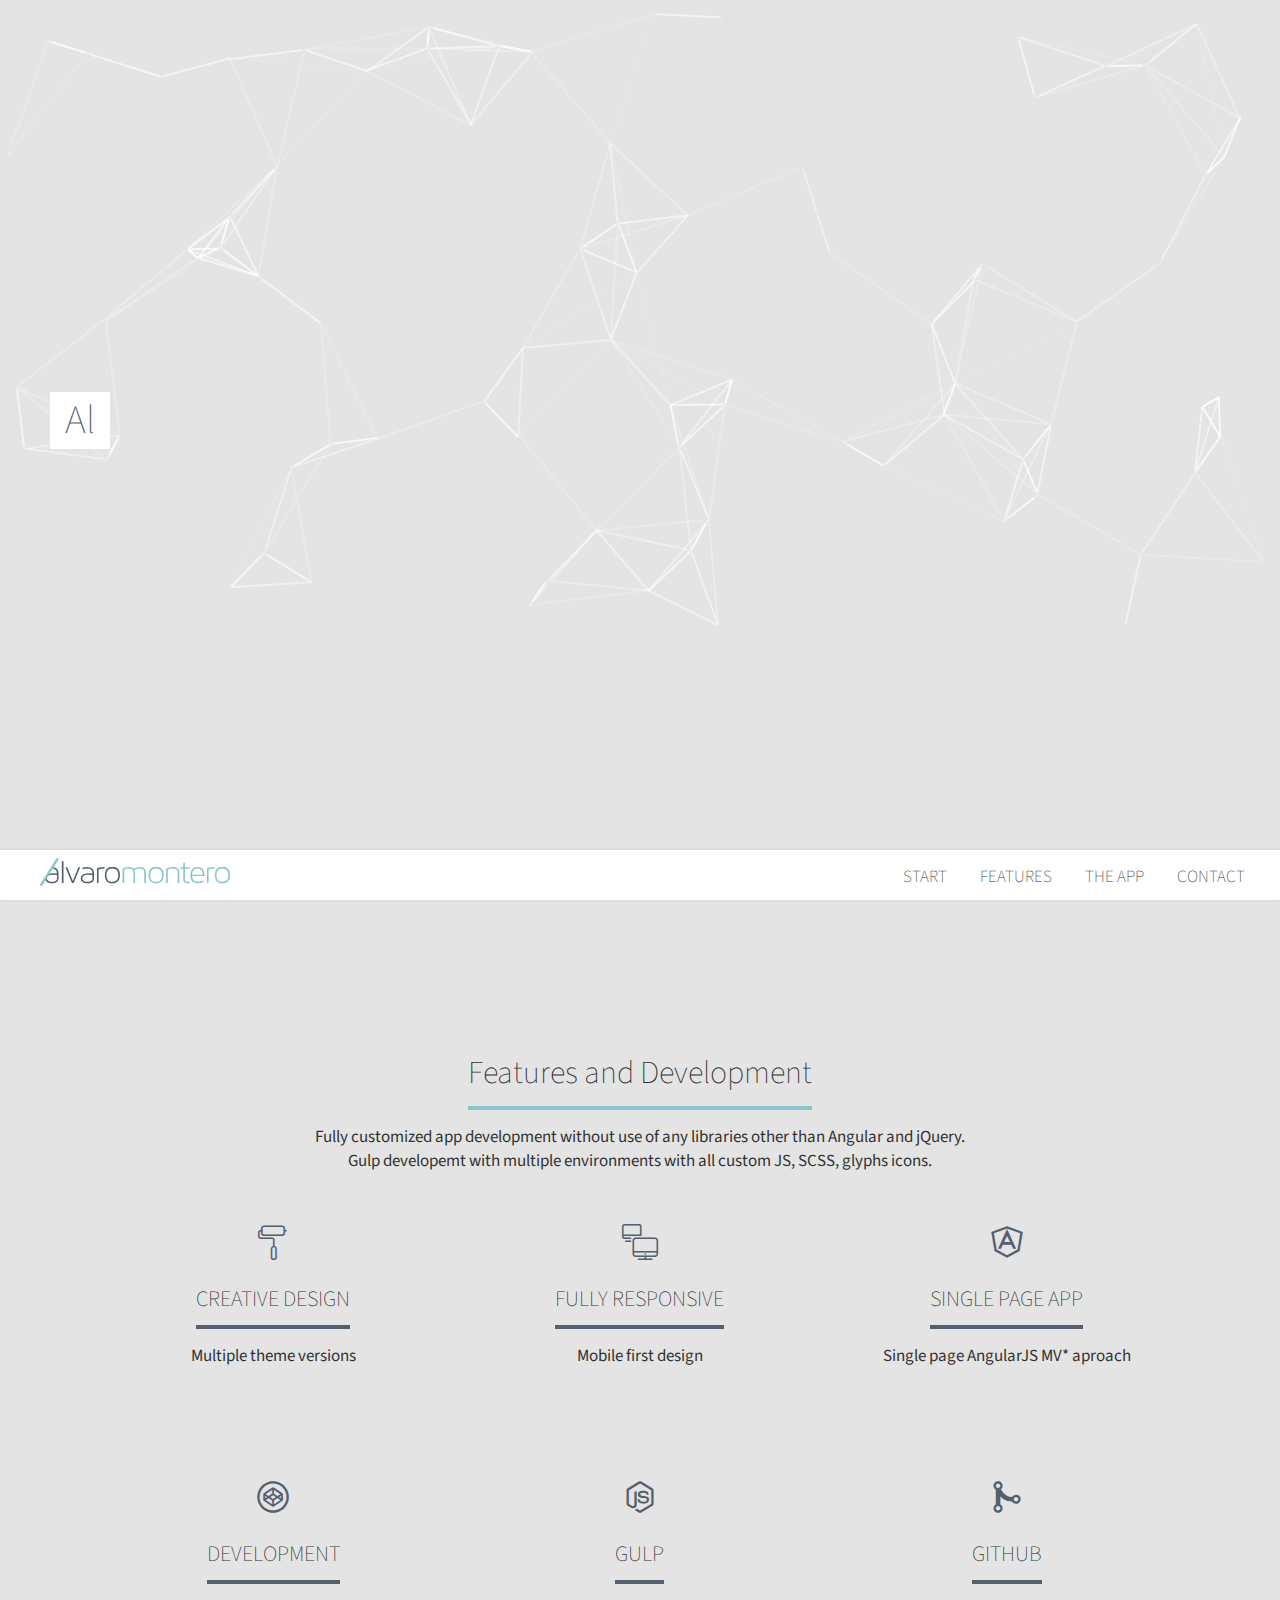
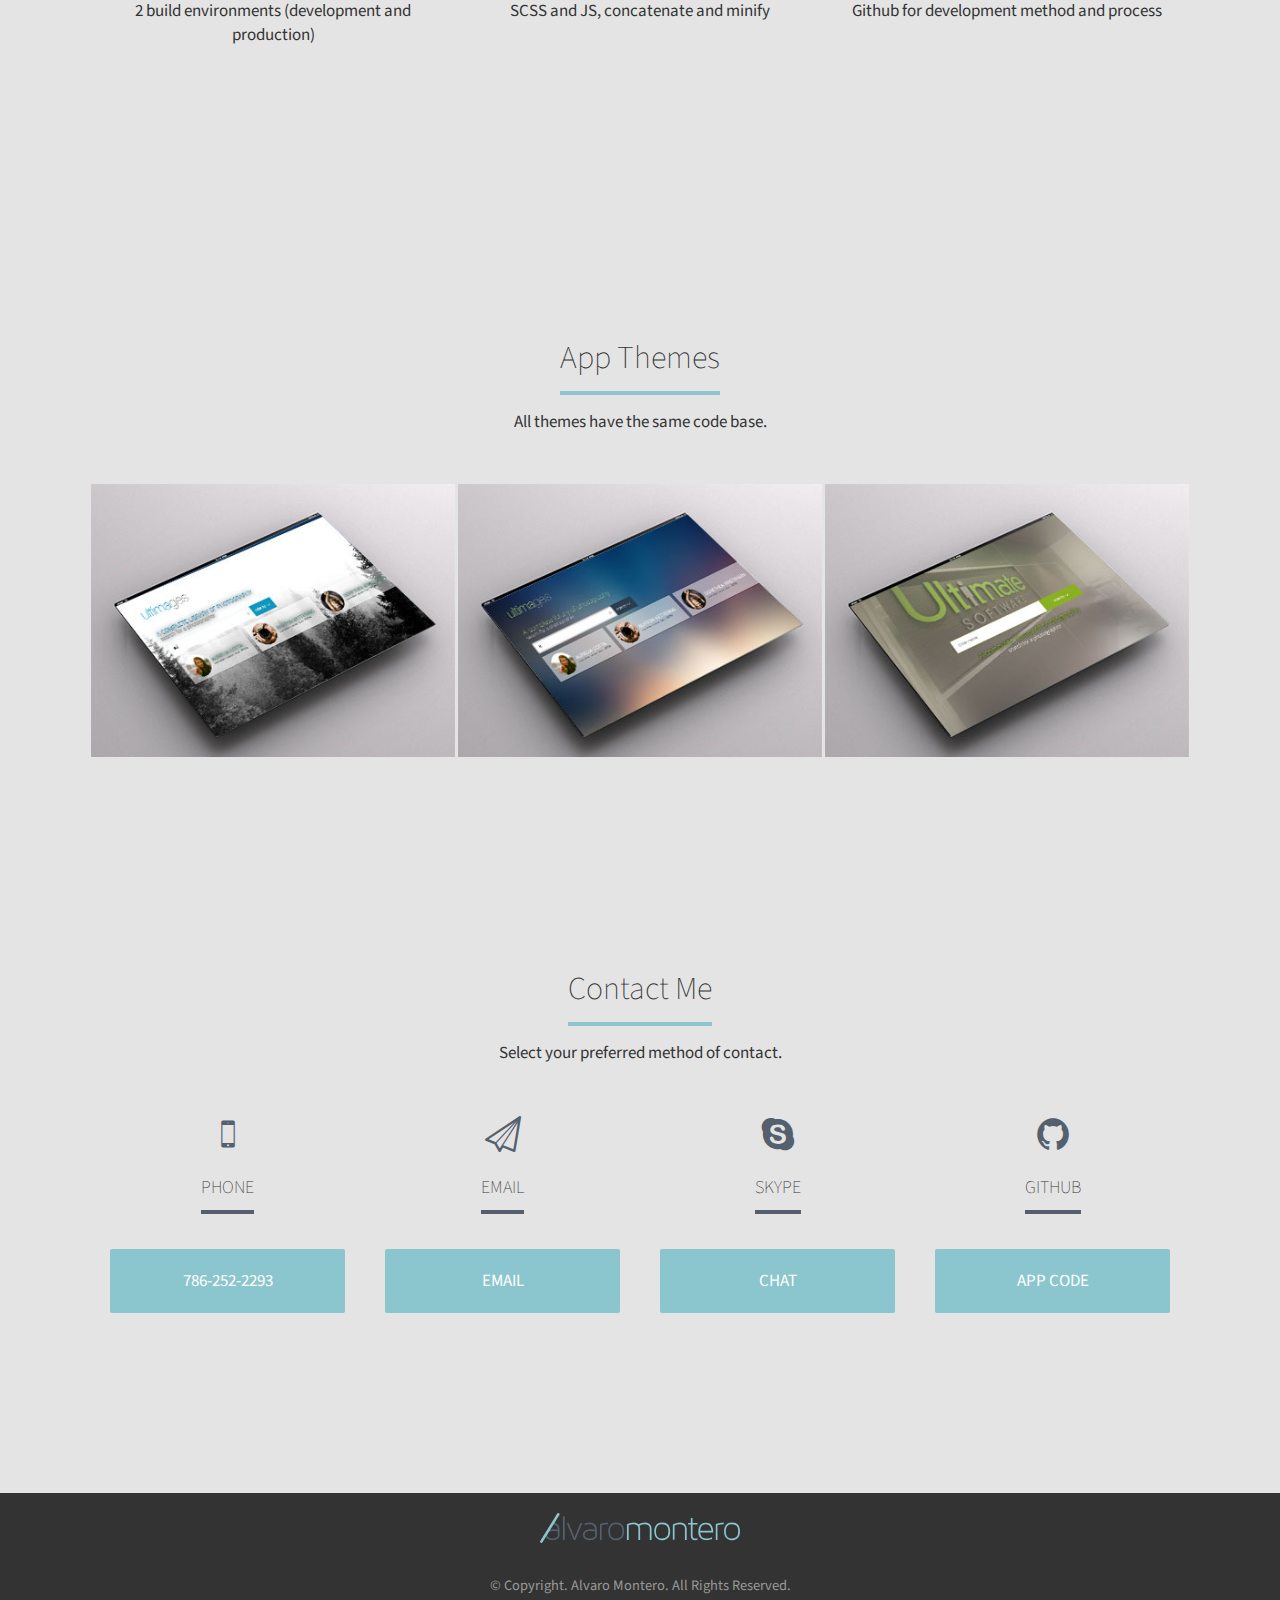
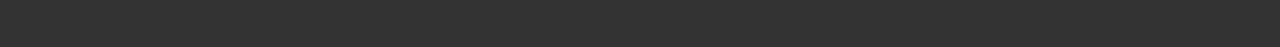
==== commit 7ecee9bb: "missing div" ====
--- a/ultimate-alvaro/index.html
+++ b/ultimate-alvaro/index.html
@@ -33,14 +33,15 @@
 	</header>
 	<!-- Section - Block -->
 	<section id="home" class="block parallax clearfix">
-		<div class="home-head">
+		<div id="particles-js"></div>
+		<div id="home" class="home-head">
 			<hgroup>
 				<h1>Alvaro <span>Montero</span></h1><br>
 				<h2>Ultimate Software <span>UX/UI Assignment</span></h2>
 			</hgroup>
 		</div>
 	</section><!-- / Section - Block -->
-	
+
 	<!-- Section -->
 	<section id="features" class="clearfix">
 		<!-- Block -->
@@ -90,7 +91,7 @@
 			</div>
 		</div><!-- / Block -->
 	</section><!-- Section -->
-	
+
 	<!-- Section - Block -->
 	<section id="demos" class="clearfix">
 		<div class="wrapper clearfix">
@@ -130,7 +131,7 @@
 			</div><!--/ demo -->
 		</div>
 	</section><!-- / Section - Block -->
-	
+
 	<!-- Section - Block -->
 	<section id="contact" class="clearfix">
 		<div class="wrapper">
@@ -160,11 +161,11 @@
 			</div>
 		</div>
 	</section><!-- / Section - Block -->
-	
+
 	<footer>
 		<p><small>&copy; Copyright. Alvaro Montero. All Rights Reserved.</small></p>
 	</footer>
-	
+
 <!-- Grab Google CDN's jQuery. fall back to local if necessary -->
 <script src="https://ajax.googleapis.com/ajax/libs/jquery/1.11.0/jquery.min.js"></script>
 <script>window.jQuery || document.write("<script src='assets/js/libs/jquery-1.11.0.min.js'>\x3C/script>")</script>
--- a/ultimate-alvaro/assets/css/style.css
+++ b/ultimate-alvaro/assets/css/style.css
@@ -249,6 +249,10 @@
 header.sticky { position: fixed; bottom: auto; top: 0; padding: 0 30px; }
 header.sticky .logo { background-image:url(../img/am.svg); background-size: 50px; text-indent:0; margin-left: 0;  }
 header.sticky .logo h2 { font-weight: 400;  }
+#particles-js{
+  width: 100%;
+  height: 100%;
+  background-color: #e4e4e4; }
 .eb-nav { float: right; margin-top: 15px; }
 .eb-nav li { display: inline-block; margin: 0 15px; border-bottom: 0px solid #8bc5ce; }
 .eb-nav li a { display: block; font-size:17px; text-transform: uppercase; font-weight: 200; }
@@ -261,6 +265,11 @@
 .block-head { text-align: center; padding-bottom: 50px; } 
 .block-head h1 { font-size: 32px; border-bottom: 4px solid #8bc5ce; display: inline-block; margin-bottom: 15px; padding-bottom: 10px; }
 #home { padding: 0 0 50px 0; }
+#home * { -webkit-user-select: none;
+-moz-user-select: none;
+-ms-user-select: none;
+-o-user-select: none;
+user-select: none;}
 .home-head { position: absolute; z-index: 3; top: 30%; left: 50px;  opacity: 1; }
 .home-head hgroup { display: none; }
 .home-head  h1, .home-head  h2 { background: #fff; float: left; margin: 2px 0; padding: 0 15px; color: #54606e; }
